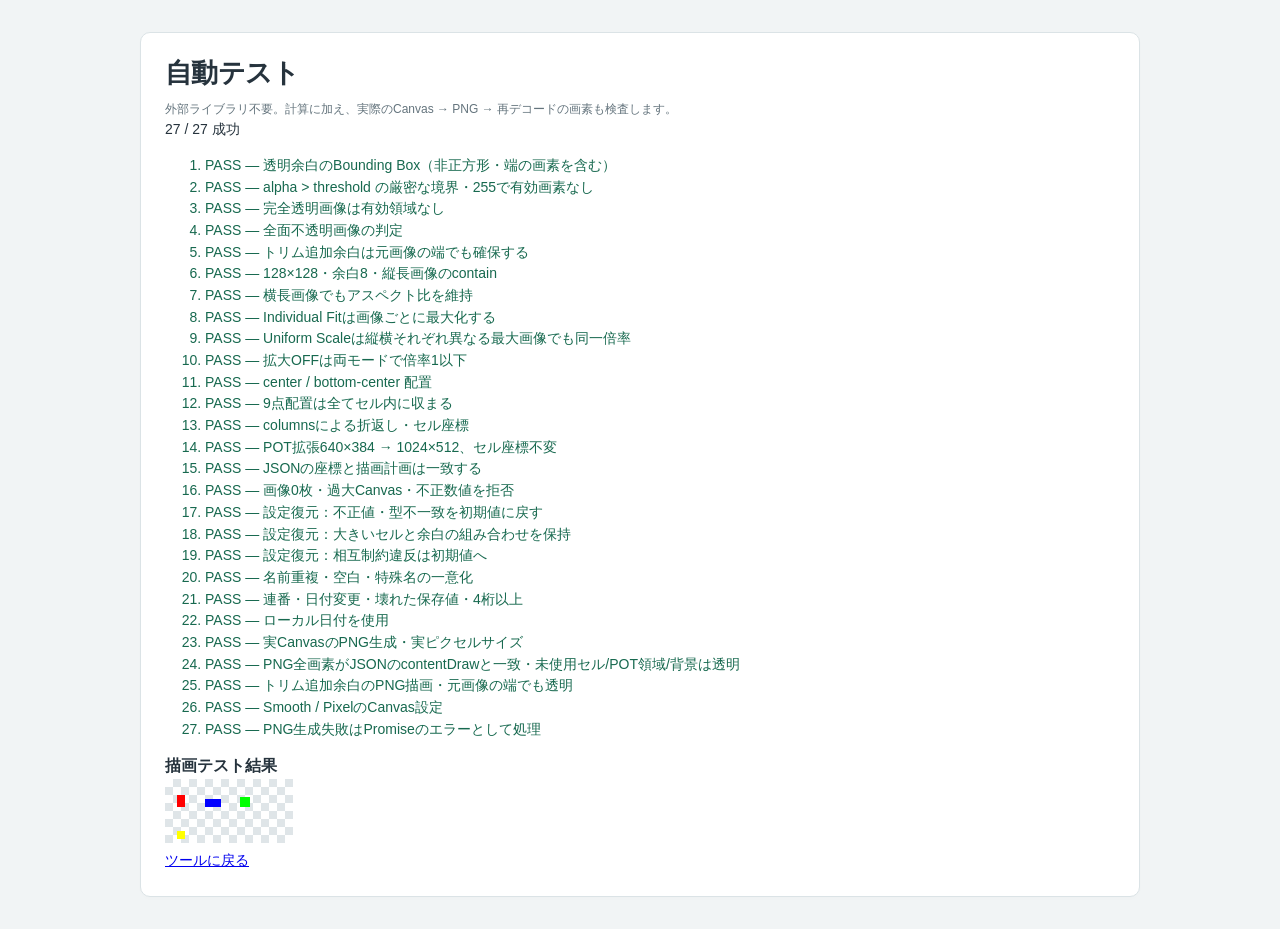
==== tests.html @ d93010f4 "Initial commit: Sprite Atlas tool" ====
<!doctype html>
<html lang="ja"><head><meta charset="utf-8"><meta name="viewport" content="width=device-width,initial-scale=1"><title>Sprite Atlas — 自動テスト</title><link rel="stylesheet" href="style.css"><script defer src="atlas-core.js"></script><script defer src="atlas-render.js"></script><script defer src="core-tests.js"></script><script defer src="browser-tests.js"></script></head>
<body><main style="max-width:1000px;margin:32px auto;padding:24px" class="panel"><h1>自動テスト</h1><p class="hint">外部ライブラリ不要。計算に加え、実際のCanvas → PNG → 再デコードの画素も検査します。</p><p id="testSummary" role="status">実行中…</p><ol id="testResults"></ol><h2>描画テスト結果</h2><canvas id="testCanvas" width="1" height="1" class="checker" style="max-width:100%;image-rendering:pixelated"></canvas><p><a href="index.html">ツールに戻る</a></p></main></body></html>
---- style.css ----
:root{
  font-family:Inter,"Segoe UI","Yu Gothic UI",Meiryo,sans-serif;
  color:#26333d;
  background:#f1f4f5;
  font-size:14px;
  line-height:1.55;
  --accent:#137c68;
  --border:#dbe3e6;
  --muted:#64747d
}
*{
  box-sizing:border-box
}
body{
  margin:0
}
button,input,select{
  font:inherit
}
button,.button,select,input{
  border:1px solid #bdcbd1;
  border-radius:6px
}
button,.button{
  display:inline-flex;
  justify-content:center;
  align-items:center;
  gap:6px;
  background:white;
  color:#26333d;
  padding:9px 13px;
  cursor:pointer;
  text-decoration:none;
  white-space:nowrap
}
button:hover,.button:hover{
  background:#eef5f3;
  border-color:#7caaa0
}
button:disabled{
  opacity:.45;
  cursor:not-allowed
}
input,select{
  background:#fff;
  color:inherit;
  padding:8px 9px;
  min-width:0;
  width:100%
}
input[type=checkbox]{
  width:16px;
  height:16px;
  accent-color:var(--accent);
  margin:0;
  flex-shrink:0
}
input:focus-visible,select:focus-visible,button:focus-visible,a:focus-visible{
  outline:3px solid #6fc7b7;
  outline-offset:2px
}
input[aria-invalid=true]{
  border-color:#c44141;
  background:#fff7f6
}
h1,h2,h3,p{
  margin:0
}
h1{
  font-size:27px;
  letter-spacing:-.7px;
  line-height:1.25
}
h2{
  font-size:16px;
  font-weight:650
}
h3{
  font-size:15px
}
.app-header{
  max-width:1760px;
  margin:auto;
  padding:24px 32px;
  display:flex;
  align-items:center;
  justify-content:space-between;
  gap:20px
}
.eyebrow{
  font-size:10px;
  letter-spacing:2px;
  color:var(--accent);
  font-weight:700
}
.privacy{
  font-size:12px;
  color:var(--muted);
  display:flex;
  align-items:center;
  gap:8px
}
.status-dot{
  width:7px;
  height:7px;
  background:var(--accent);
  border-radius:50%
}
.workspace{
  max-width:1760px;
  padding:0 32px;
  margin:auto;
  display:grid;
  grid-template-columns:292px minmax(0,1fr);
  gap:20px;
  align-items:start
}
.panel{
  background:#fff;
  border:1px solid var(--border);
  border-radius:10px;
  box-shadow:0 2px 4px #1c383303
}
.settings{
  padding:20px;
  position:sticky;
  top:16px
}
.section-heading{
  display:flex;
  align-items:center;
  justify-content:space-between;
  gap:12px;
  margin-bottom:16px
}
.text-button{
  font-size:12px;
  color:var(--muted);
  border:0;
  background:transparent;
  padding:5px 3px
}
.text-button:hover{
  color:var(--accent);
  background:#eef5f3
}
.form-grid{
  display:grid;
  grid-template-columns:1fr 1fr;
  gap:12px
}
fieldset{
  border:0;
  border-top:1px solid var(--border);
  padding:16px 0 20px;
  margin:0
}
fieldset:last-child{
  padding-bottom:0
}
legend{
  font-size:11px;
  font-weight:650;
  letter-spacing:.5px;
  color:var(--muted);
  padding:0 8px 0 0
}
label{
  display:block;
  font-size:12px;
  font-weight:550
}
label>input:not([type=checkbox]),label>select{
  margin-top:5px
}
label>span{
  color:var(--muted);
  font-weight:400;
  font-size:11px
}
.check{
  display:flex;
  align-items:center;
  gap:8px;
  margin-top:13px;
  font-weight:400
}
.hint{
  font-size:12px;
  color:var(--muted);
  line-height:1.7;
  margin-top:8px
}
.label-row{
  display:flex;
  justify-content:space-between;
  align-items:center;
  margin-top:14px
}
.spaced{
  margin-top:14px
}
.main-column{
  display:grid;
  grid-template-columns:minmax(0,1fr);
  gap:16px;
  min-width:0
}
.import-panel{
  padding:16px
}
.drop-zone{
  display:flex;
  align-items:center;
  gap:16px;
  border:1px dashed #93b6ad;
  background:#f6faf9;
  border-radius:7px;
  padding:22px
}
.drop-zone p{
  font-size:12px;
  color:var(--muted);
  margin-top:3px
}
.drop-zone button{
  margin-left:auto
}
.import-icon{
  font-size:28px;
  line-height:1;
  color:var(--accent)
}
.drop-zone.dragging{
  background:#d9f1e9;
  outline:3px solid #89c5b6
}
.preview-panel,.images-panel{
  padding:20px
}
.preview-controls{
  display:flex;
  align-items:center;
  gap:18px
}
.preview-controls .check{
  margin:0
}
.preview-controls>label:last-child{
  display:flex;
  align-items:center;
  gap:8px
}
.preview-controls select{
  width:145px;
  margin:0;
  font-size:12px
}
.stats{
  font-size:12px;
  color:var(--muted);
  font-variant-numeric:tabular-nums;
  min-height:26px
}
.preview-viewport{
  height:420px;
  overflow:auto;
  background:#edf1f3;
  border:1px solid var(--border);
  border-radius:7px;
  padding:20px;
  position:relative;
  display:flex;
  align-items:flex-start
}
.empty-state{
  margin:auto;
  text-align:center;
  color:var(--muted)
}
.empty-state>div{
  font-size:56px;
  line-height:1.4;
  color:#afbfbe
}
.empty-state h3{
  font-weight:500
}
.empty-state p{
  font-size:12px;
  margin-top:8px
}
.checker{
  background-color:white;
  background-image:conic-gradient(#dfe5e8 25%,transparent 0 50%,#dfe5e8 0 75%,transparent 0);
  background-size:16px 16px
}
.canvas-wrap{
  position:relative;
  flex:none;
  margin:auto;
  box-shadow:0 3px 16px #233a3820
}
.canvas-wrap canvas{
  display:block;
  width:100%;
  height:100%
}
.canvas-wrap.pixel canvas{
  image-rendering:pixelated
}
#gridOverlay{
  position:absolute;
  left:0;
  top:0;
  pointer-events:none;
  background-image:linear-gradient(to right,#16816c70 1px,transparent 1px),linear-gradient(to bottom,#16816c70 1px,transparent 1px);
  border-right:1px solid #16816c70;
  border-bottom:1px solid #16816c70
}
.export-bar{
  display:flex;
  align-items:center;
  justify-content:space-between;
  gap:16px;
  margin-top:18px
}
.export-bar .hint{
  margin:2px 0 0
}
.export-bar strong{
  font-size:14px;
  font-variant-numeric:tabular-nums
}
.primary{
  background:var(--accent);
  border-color:var(--accent);
  color:#fff;
  font-weight:600
}
.primary:hover{
  background:#096451;
  color:#fff
}
.notice{
  padding:12px 16px;
  background:#e8f4ee;
  border:1px solid #add4c1;
  border-radius:7px;
  font-size:13px;
  white-space:pre-line;
  overflow-wrap:anywhere
}
.notice.error{
  background:#fff2f0;
  border-color:#e7b4ae;
  color:#913e34
}
.notice.warning{
  background:#fff7e5;
  border-color:#e1c998;
  color:#775728
}
.download-panel{
  background:#f0f8f5;
  border:1px solid #bdd9cf;
  padding:16px;
  border-radius:7px;
  margin-top:16px
}
.download-panel>p{
  font-size:12px;
  margin-top:6px
}
.button-row{
  display:flex;
  gap:8px;
  flex-wrap:wrap;
  margin-top:12px
}
.badge{
  font-size:12px;
  background:#edf1f3;
  padding:2px 7px;
  border-radius:4px;
  margin-left:5px;
  color:var(--muted)
}
.image-list{
  display:grid;
  gap:8px;
  margin-top:14px;
  max-height:560px;
  overflow:auto
}
.image-row{
  display:grid;
  grid-template-columns:28px 60px minmax(100px,1fr) auto;
  gap:12px;
  align-items:center;
  padding:12px;
  border:1px solid var(--border);
  border-radius:7px
}
.image-row.has-error{
  border-color:#e7b4ae;
  background:#fff8f7
}
.image-index{
  font-size:12px;
  font-variant-numeric:tabular-nums;
  color:var(--muted);
  text-align:center
}
.thumbnail{
  width:60px;
  height:60px;
  border:1px solid var(--border);
  border-radius:4px;
  display:grid;
  place-items:center;
  overflow:hidden
}
.thumbnail img{
  max-width:100%;
  max-height:100%;
  object-fit:contain
}
.image-detail{
  min-width:0
}
.image-detail input{
  font-size:13px;
  padding:5px 8px
}
.source-name{
  font-size:11px;
  color:var(--muted);
  white-space:nowrap;
  overflow:hidden;
  text-overflow:ellipsis;
  margin-top:4px
}
.dimensions{
  font-size:11px;
  color:var(--muted);
  margin-top:2px
}
.image-status{
  font-size:11px;
  color:#906024;
  overflow-wrap:anywhere
}
.image-status.error{
  color:#a33e35
}
.row-actions{
  display:flex;
  gap:4px
}
.row-actions button{
  padding:6px 9px
}
.empty-list{
  text-align:center;
  color:var(--muted);
  padding:20px;
  font-size:13px
}
footer{
  max-width:1760px;
  margin:20px auto;
  padding:0 32px 20px;
  display:flex;
  gap:20px;
  color:var(--muted);
  font-size:11px
}
footer a{
  color:var(--muted)
}
[hidden]{
  display:none!important
}
.main-column>.panel{
  min-width:0
}
@media(min-width:1500px){
  .preview-viewport{
    height:530px
  }
}
@media(max-width:1000px){
  .workspace{
    padding:0 16px;
    grid-template-columns:260px minmax(0,1fr);
    gap:14px
  }
  .app-header{
    padding:20px 16px
  }
  .settings{
    padding:16px
  }
  .preview-panel,.images-panel{
    padding:16px
  }
  .preview-controls{
    gap:10px;
    flex-wrap:wrap
  }
  .drop-zone{
    padding:16px;
    flex-wrap:wrap
  }
  .drop-zone button{
    margin-left:0
  }
  .import-icon{
    display:none
  }
  .image-row{
    grid-template-columns:24px 48px minmax(80px,1fr)
  }
  .thumbnail{
    width:48px;
    height:48px
  }
  .row-actions{
    grid-column:3;
    justify-content:flex-end
  }
  .preview-panel>.section-heading{
    align-items:flex-start;
    flex-wrap:wrap
  }
}
@media(max-width:720px){
  .workspace{
    grid-template-columns:1fr
  }
  .settings{
    position:static
  }
  .settings form{
    display:grid;
    grid-template-columns:repeat(auto-fit,minmax(210px,1fr));
    gap:16px
  }
  .app-header{
    align-items:flex-start
  }
  .privacy{
    max-width:130px
  }
  .preview-viewport{
    height:340px
  }
  .export-bar{
    flex-wrap:wrap
  }
  .image-list{
    max-height:480px
  }
  footer{
    padding:0 16px 20px
  }
  .preview-controls{
    flex-wrap:wrap
  }
  .image-row{
    gap:8px
  }
}
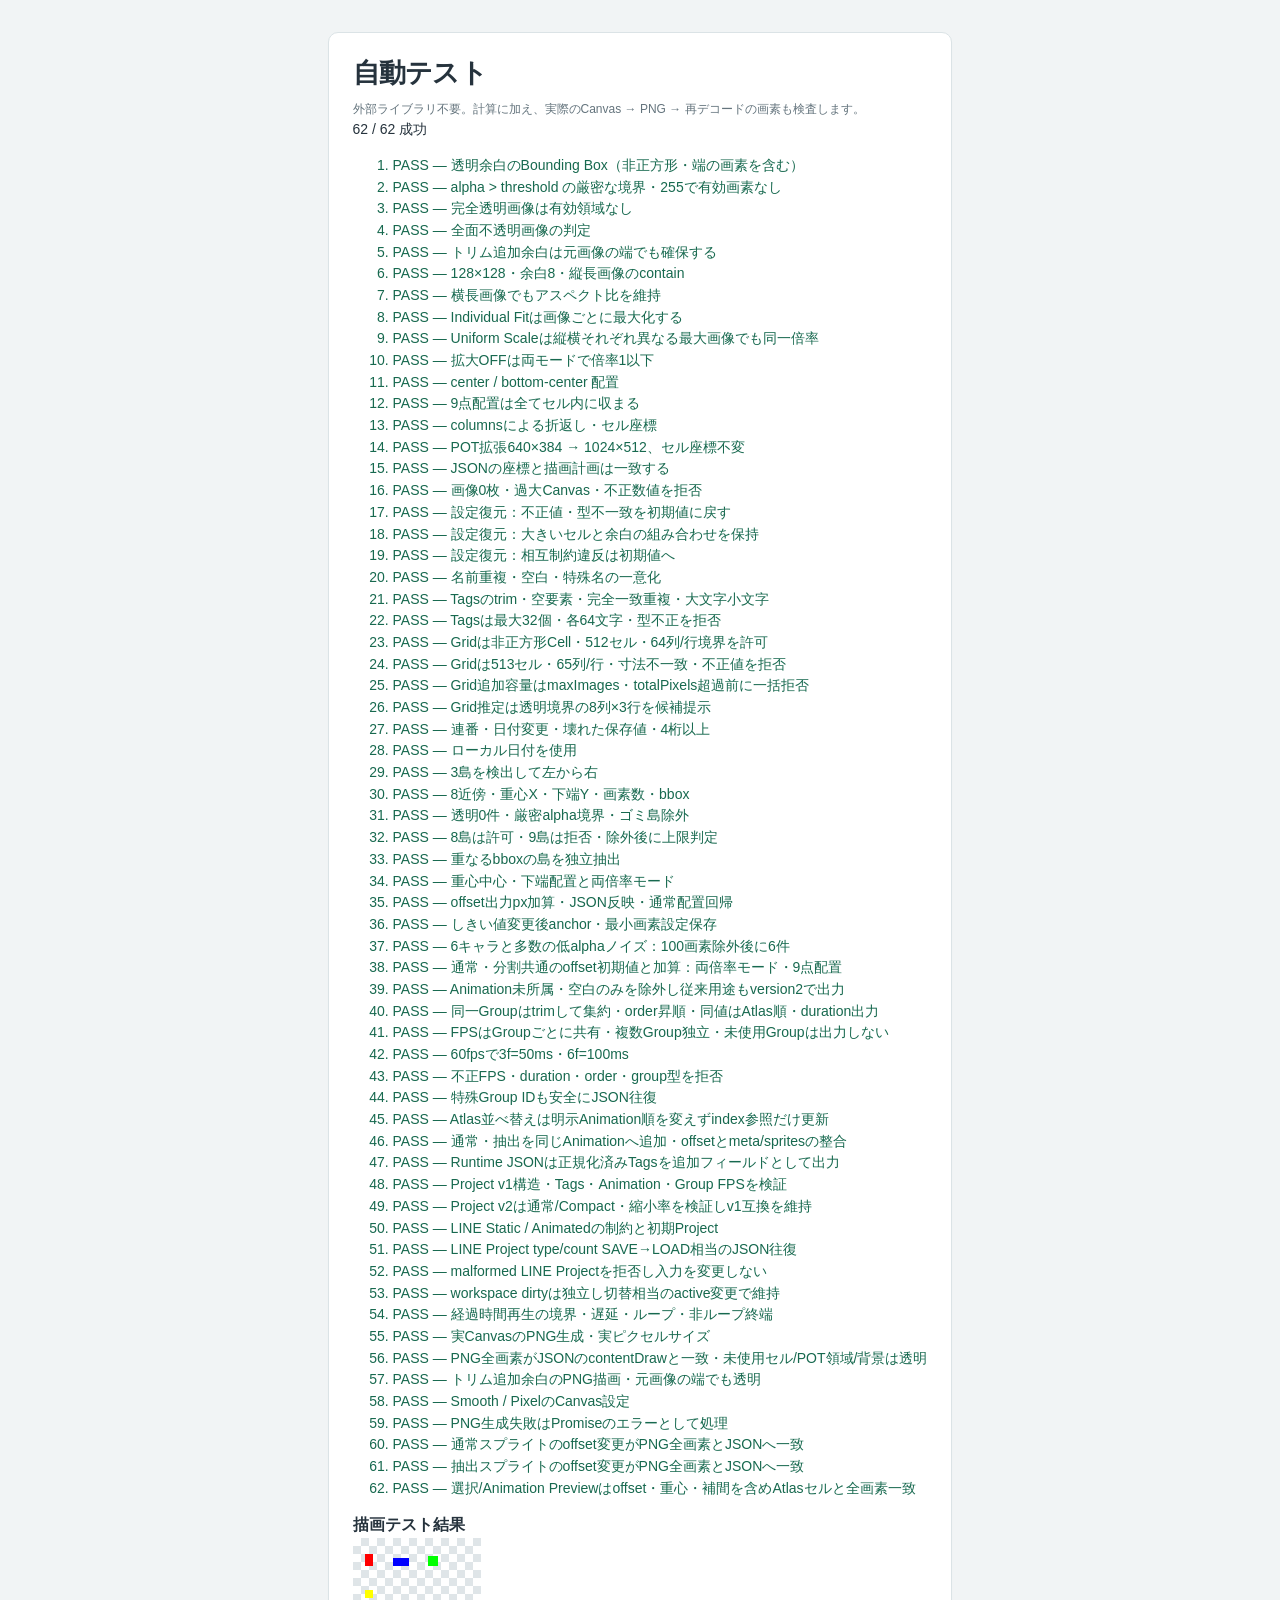
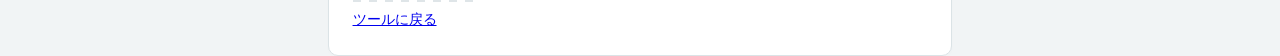
==== commit e8dce8c0: "Add LINE stamp workspace foundation" ====
--- a/tests.html
+++ b/tests.html
@@ -1,3 +1,3 @@
 <!doctype html>
-<html lang="ja"><head><meta charset="utf-8"><meta name="viewport" content="width=device-width,initial-scale=1"><title>Sprite Atlas — 自動テスト</title><link rel="stylesheet" href="style.css"><script defer src="atlas-core.js"></script><script defer src="atlas-render.js"></script><script defer src="core-tests.js"></script><script defer src="browser-tests.js"></script></head>
+<html lang="ja"><head><meta charset="utf-8"><meta name="viewport" content="width=device-width,initial-scale=1"><title>Sprite Atlas — 自動テスト</title><link rel="stylesheet" href="style.css"><script defer src="atlas-core.js"></script><script defer src="atlas-render.js"></script><script defer src="line-core.js"></script><script defer src="workspace-shell.js"></script><script defer src="core-tests.js"></script><script defer src="browser-tests.js"></script></head>
 <body><main style="max-width:1000px;margin:32px auto;padding:24px" class="panel"><h1>自動テスト</h1><p class="hint">外部ライブラリ不要。計算に加え、実際のCanvas → PNG → 再デコードの画素も検査します。</p><p id="testSummary" role="status">実行中…</p><ol id="testResults"></ol><h2>描画テスト結果</h2><canvas id="testCanvas" width="1" height="1" class="checker" style="max-width:100%;image-rendering:pixelated"></canvas><p><a href="index.html">ツールに戻る</a></p></main></body></html>
--- a/style.css
+++ b/style.css
@@ -8,6 +8,13 @@
   --border:#dbe3e6;
   --muted:#64747d
 }
+
+.transform-copy-row { margin-top: 8px; }
+.transform-copy-row button { flex: 1 1 120px; }
+.grid-summary { margin-top: 10px; font-size: 12px; line-height: 1.6; overflow-wrap: anywhere; }
+.field-error { margin-top: 8px; color: var(--danger); font-size: 12px; line-height: 1.5; }
+.project-panel { padding: 14px 0; border: 0; box-shadow: none; }
+.project-panel .button-row > * { flex: 1 1 110px; text-align: center; }
 *{
   box-sizing:border-box
 }
@@ -106,6 +113,32 @@
   background:var(--accent);
   border-radius:50%
 }
+.workspace-switcher{
+  display:flex;
+  gap:6px;
+  padding:4px;
+  background:#e7edef;
+  border-radius:9px
+}
+.workspace-tab{
+  flex-direction:column;
+  gap:1px;
+  min-width:150px;
+  padding:7px 14px;
+  border-color:transparent;
+  background:transparent
+}
+.workspace-tab.active{
+  background:#fff;
+  border-color:#b9d2cc;
+  box-shadow:0 1px 3px #223b3520
+}
+.save-state{
+  color:var(--muted);
+  font-size:10px;
+  font-weight:500
+}
+.save-state.dirty{color:#b14c37}
 .workspace{
   max-width:1760px;
   padding:0 32px;
@@ -479,6 +512,28 @@
 footer a{
   color:var(--muted)
 }
+.phase-badge{
+  padding:3px 8px;
+  border-radius:999px;
+  background:#dff2eb;
+  color:#176b59;
+  font-size:11px;
+  font-weight:650
+}
+.line-assets-panel,.line-stickers-panel{padding:20px}
+.line-assets-panel{flex:0 0 auto}
+.line-stickers-panel{flex:1;min-height:0;display:flex;flex-direction:column}
+.line-special-images{display:grid;grid-template-columns:1fr 1fr;gap:12px}
+.line-image-card{display:flex;align-items:center;gap:14px;padding:14px;border:1px solid var(--border);border-radius:8px;background:#fafcfc}
+.line-image-card p,.line-image-card small{font-size:11px;color:var(--muted)}
+.line-image-placeholder{display:grid;place-items:center;width:72px;height:72px;border:1px dashed #91aaa5;border-radius:6px;background:#edf5f2;color:#668078;font-size:11px;font-weight:700}
+.line-slots{display:grid;grid-template-columns:repeat(auto-fill,minmax(125px,1fr));gap:8px;overflow:auto;padding-right:4px}
+.line-slot{min-height:92px;padding:10px;border:1px dashed #aebec1;border-radius:7px;background:#f8fafb;display:flex;flex-direction:column;justify-content:center;align-items:center;text-align:center}
+.line-slot span{font-variant-numeric:tabular-nums;color:var(--accent);font-size:11px}
+.line-slot small{color:var(--muted);font-size:10px}
+.line-spec-summary{border-top:1px solid var(--border);padding-top:16px;margin-top:14px}
+.line-inspector{padding:16px;overflow:auto}
+.line-project-summary{white-space:pre-wrap;margin:12px 0;padding:12px;border-radius:7px;background:#eef3f4;color:#34464e;font:12px/1.7 ui-monospace,Consolas,monospace}
 [hidden]{
   display:none!important
 }
@@ -572,3 +627,65 @@
     gap:8px
   }
 }
+/* 全スプライト共通の補正。狭い画面では自然に折り返す。 */
+.offset-controls { display: flex; flex-wrap: wrap; align-items: center; gap: 4px; margin-top: 6px; }
+.offset-controls label { display: flex; align-items: center; gap: 4px; }
+.offset-controls input { width: 70px; }
+.offset-controls button { padding: 4px 7px; }
+/* デスクトップは3ペイン内でスクロールする。 */
+body { height: 100dvh; display: flex; flex-direction: column; overflow: hidden; }
+.app-header { width: 100%; max-width: none; padding: 12px 20px; flex: none; }
+.workspace { width: 100%; max-width: none; padding: 0 16px; margin: 0; flex: 1; min-height: 0; grid-template-columns: 292px minmax(0,1fr) 320px; gap: 12px; align-items: stretch; }
+.settings, .inspector { position: static; min-height: 0; overflow: auto; padding: 16px; }
+.main-column { min-height: 0; display: flex; flex-direction: column; gap: 10px; }
+.main-column > .notice { flex: none; max-height: 100px; overflow: auto; }
+.preview-panel { flex: 1 1 55%; min-height: 200px; display: flex; flex-direction: column; padding: 14px; }
+.preview-panel .section-heading { flex-wrap: wrap; margin-bottom: 8px; }
+.preview-viewport { flex: 1; height: auto; min-height: 0; }
+.images-panel { flex: 1 1 45%; min-height: 180px; display: flex; flex-direction: column; padding: 14px; }
+.images-panel .section-heading { margin-bottom: 0; }
+.image-list { flex: 1; min-height: 0; max-height: none; display: block; }
+.image-row { grid-template-columns: 24px 40px minmax(0,1fr) auto; padding: 6px; gap: 8px; margin-bottom: 5px; cursor: pointer; }
+.image-row.selected { border-color: var(--accent); box-shadow: inset 3px 0 var(--accent); background: #eef8f4; }
+.image-row:focus-visible { outline: 2px solid var(--accent); outline-offset: -2px; }
+.thumbnail { width: 40px; height: 40px; }
+.sprite-name { display: block; overflow: hidden; text-overflow: ellipsis; white-space: nowrap; font-size: 13px; }
+.image-detail .dimensions { display: none; }
+.settings .import-panel { padding: 14px 0; border: 0; box-shadow: none; }
+.settings .drop-zone { flex-wrap: wrap; padding: 10px; gap: 8px; }
+.settings .import-icon { display: none; }
+.settings .drop-zone button { margin: 0; }
+.settings h2 { font-size: 14px; }
+.export-bar { flex-direction: column; align-items: stretch; gap: 8px; }
+.export-bar strong, .download-panel { overflow-wrap: anywhere; }
+.button-row .button, .button-row button { white-space: normal; }
+.inspector h2 { margin-bottom: 12px; }
+.sprite-preview { width: 100%; height: 200px; display: flex; align-items: center; justify-content: center; border: 1px solid var(--border); border-radius: 6px; margin: 12px 0; }
+.sprite-preview canvas { display: block; max-width: 100%; max-height: 100%; object-fit: contain; }
+#spriteForm { margin-top: 12px; }
+.animation-summary, #animationInfo, #animationFrameInfo, #selectedStatus { overflow-wrap: anywhere; }
+.animation-summary { margin-top: 2px; font-size: 11px; }
+.offset-controls { display: grid; grid-template-columns: minmax(0,1fr) auto auto; }
+.offset-controls input { width: 75px; }
+footer { max-width: none; width: 100%; margin: 0; padding: 6px 20px; flex: none; }
+@media(max-width:1100px) {
+  body { height: auto; min-height: 100vh; overflow: auto; }
+  .workspace { grid-template-columns: 280px minmax(0,1fr); align-items: start; }
+  .inspector { grid-column: 2; }
+  .settings { grid-row: span 2; }
+  .preview-viewport { height: 330px; flex: auto; }
+  .image-list { max-height: 380px; flex: auto; }
+}
+@media(max-width:700px) {
+  .workspace { grid-template-columns: minmax(0,1fr); padding: 0 10px; }
+  .settings, .inspector { grid-column: auto; grid-row: auto; }
+  .row-actions { flex-wrap: wrap; max-width: 104px; }
+  .row-actions button { padding: 4px 6px; }
+  .preview-controls { flex-wrap: wrap; gap: 8px; }
+}
+@media(max-width:900px){
+  .app-header{flex-wrap:wrap}
+  .workspace-switcher{order:3;width:100%}
+  .workspace-tab{flex:1;min-width:0}
+  .line-special-images{grid-template-columns:1fr}
+}
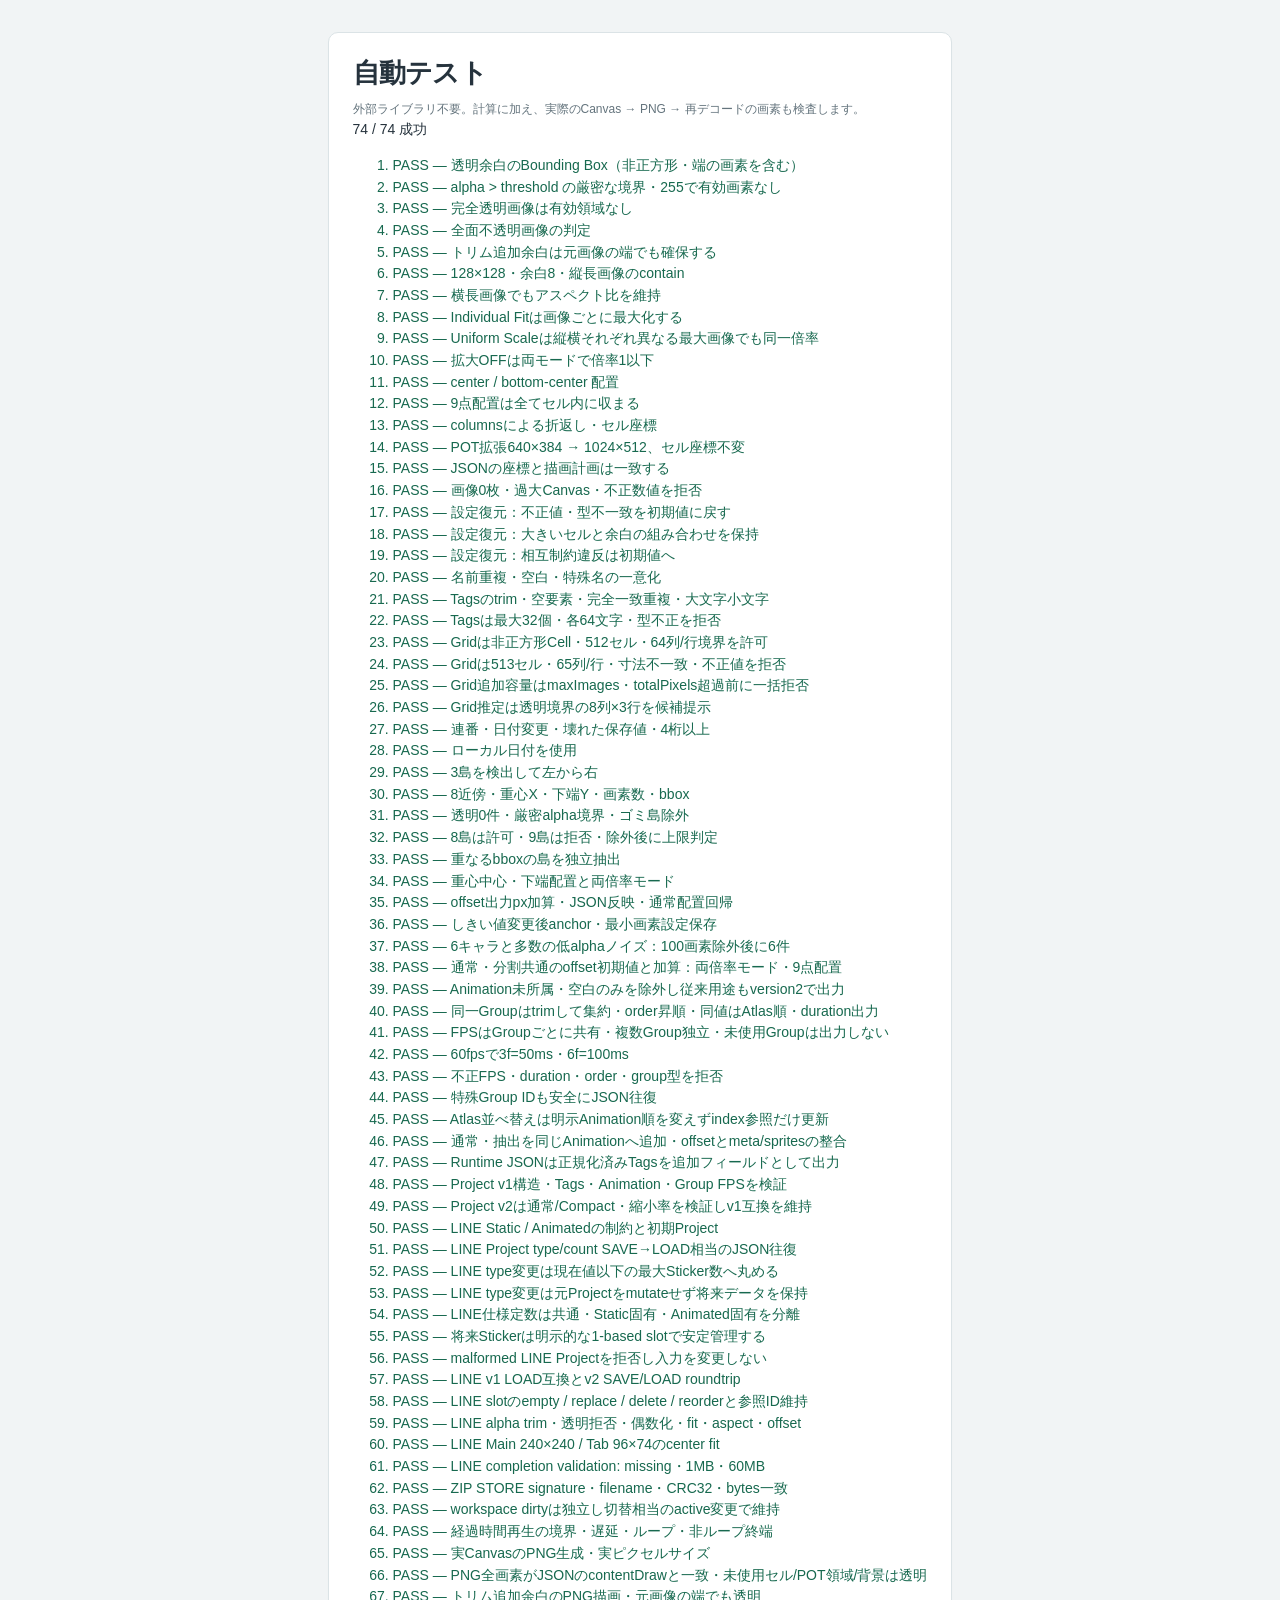
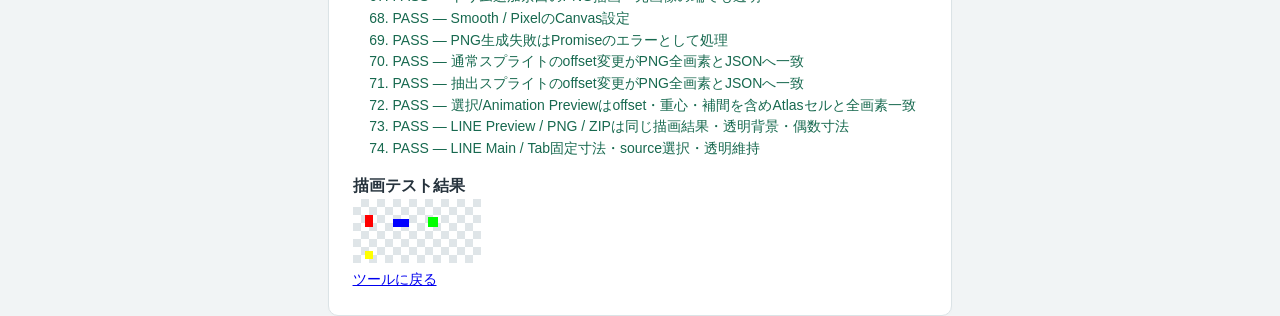
==== commit 73688bc5: "Complete LINE static sticker Phase 2" ====
--- a/tests.html
+++ b/tests.html
@@ -1,3 +1,3 @@
 <!doctype html>
-<html lang="ja"><head><meta charset="utf-8"><meta name="viewport" content="width=device-width,initial-scale=1"><title>Sprite Atlas — 自動テスト</title><link rel="stylesheet" href="style.css"><script defer src="atlas-core.js"></script><script defer src="atlas-render.js"></script><script defer src="line-core.js"></script><script defer src="workspace-shell.js"></script><script defer src="core-tests.js"></script><script defer src="browser-tests.js"></script></head>
+<html lang="ja"><head><meta charset="utf-8"><meta name="viewport" content="width=device-width,initial-scale=1"><title>Sprite Atlas — 自動テスト</title><link rel="stylesheet" href="style.css"><script defer src="atlas-core.js"></script><script defer src="atlas-render.js"></script><script defer src="line-core.js"></script><script defer src="line-image-core.js"></script><script defer src="line-render.js"></script><script defer src="zip-writer.js"></script><script defer src="workspace-shell.js"></script><script defer src="core-tests.js"></script><script defer src="browser-tests.js"></script></head>
 <body><main style="max-width:1000px;margin:32px auto;padding:24px" class="panel"><h1>自動テスト</h1><p class="hint">外部ライブラリ不要。計算に加え、実際のCanvas → PNG → 再デコードの画素も検査します。</p><p id="testSummary" role="status">実行中…</p><ol id="testResults"></ol><h2>描画テスト結果</h2><canvas id="testCanvas" width="1" height="1" class="checker" style="max-width:100%;image-rendering:pixelated"></canvas><p><a href="index.html">ツールに戻る</a></p></main></body></html>
--- a/style.css
+++ b/style.css
@@ -528,9 +528,18 @@
 .line-image-card p,.line-image-card small{font-size:11px;color:var(--muted)}
 .line-image-placeholder{display:grid;place-items:center;width:72px;height:72px;border:1px dashed #91aaa5;border-radius:6px;background:#edf5f2;color:#668078;font-size:11px;font-weight:700}
 .line-slots{display:grid;grid-template-columns:repeat(auto-fill,minmax(125px,1fr));gap:8px;overflow:auto;padding-right:4px}
-.line-slot{min-height:92px;padding:10px;border:1px dashed #aebec1;border-radius:7px;background:#f8fafb;display:flex;flex-direction:column;justify-content:center;align-items:center;text-align:center}
+.line-slot{min-height:112px;padding:8px;border:1px dashed #aebec1;border-radius:7px;background:#f8fafb;display:flex;flex-direction:column;justify-content:center;align-items:center;text-align:center;cursor:pointer}
+.line-slot:hover,.line-slot.selected{border-style:solid;border-color:var(--accent);background:#eef8f4}
+.line-slot img{width:72px;height:64px;object-fit:contain;margin:3px 0}
+.line-slot.filled{border-style:solid}
 .line-slot span{font-variant-numeric:tabular-nums;color:var(--accent);font-size:11px}
 .line-slot small{color:var(--muted);font-size:10px}
+.line-special-preview{width:76px;height:76px;display:grid;place-items:center;border:1px solid var(--border);border-radius:6px;overflow:hidden}
+.line-special-preview canvas{max-width:100%;max-height:100%;object-fit:contain}
+.line-preview{height:250px;margin:12px 0;display:grid;place-items:center;border:1px solid var(--border);border-radius:7px;overflow:hidden}
+.line-preview canvas{max-width:100%;max-height:100%;object-fit:contain}
+.line-workspace.drag-over .line-stickers-panel{outline:3px solid #14816b55;outline-offset:-5px}
+#lineDownloads a{font-size:11px}
 .line-spec-summary{border-top:1px solid var(--border);padding-top:16px;margin-top:14px}
 .line-inspector{padding:16px;overflow:auto}
 .line-project-summary{white-space:pre-wrap;margin:12px 0;padding:12px;border-radius:7px;background:#eef3f4;color:#34464e;font:12px/1.7 ui-monospace,Consolas,monospace}
